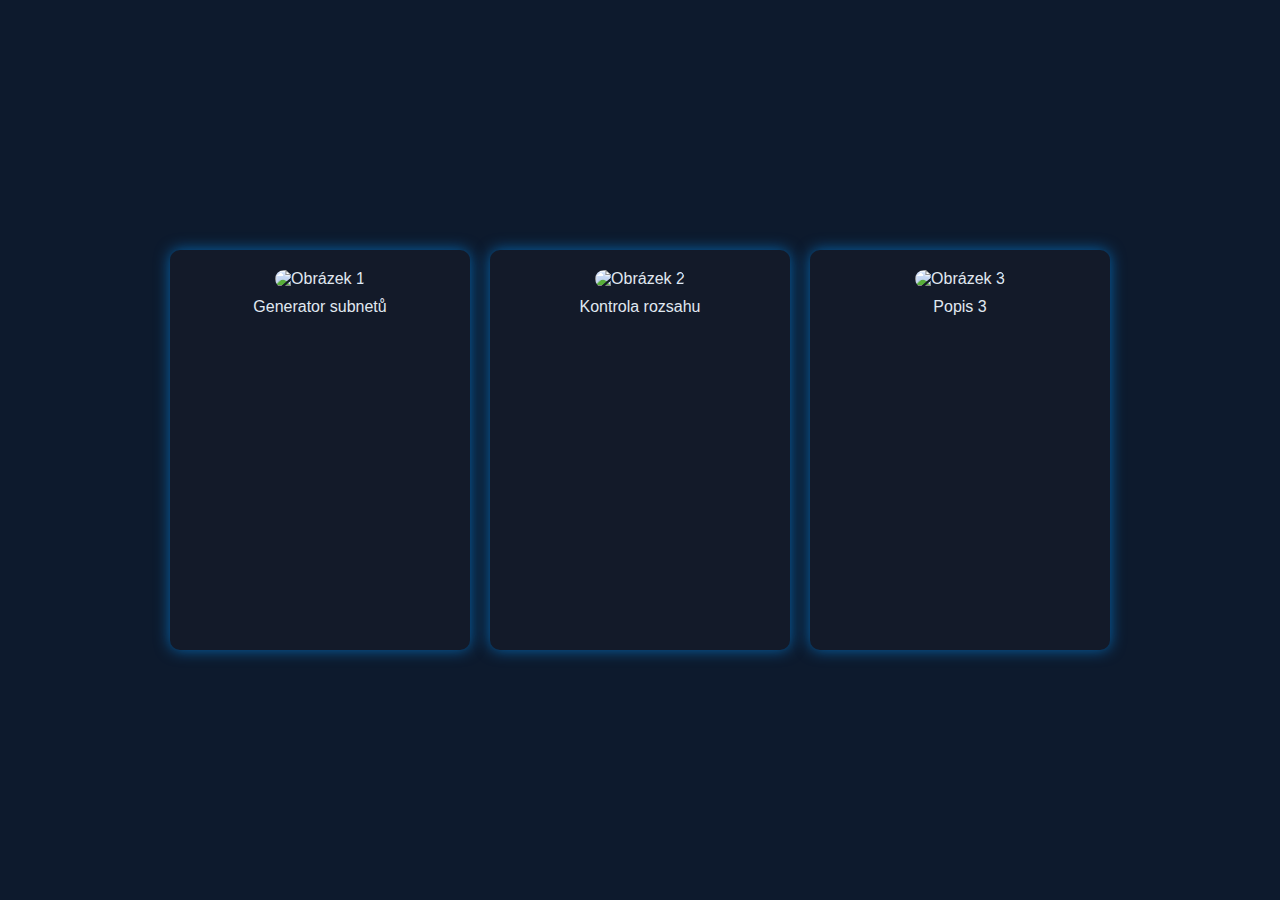
==== sing.html @ 2f6c7445 "Create sing.html" ====
<!DOCTYPE html>
<html lang="cs">
<head>
    <meta charset="UTF-8">
    <meta name="viewport" content="width=device-width, initial-scale=1.0">
    <title>Rozcestník</title>
    <style>
        * {
            box-sizing: border-box;
        }

        body {
            font-family: Arial, sans-serif;
            background: #0d1a2d;
            color: #e0e8f1;
            display: flex;
            justify-content: center;
            align-items: center;
            padding: 20px;
            height: 100vh;
            margin: 0;
        }

        .container {
            display: flex;
            flex-wrap: wrap;
            gap: 20px;
            justify-content: center;
        }

        .box {
            background: #131a29;
            padding: 20px;
            border-radius: 10px;
            box-shadow: 0 0 15px rgba(0, 150, 255, 0.6);
            width: 300px;
			height: 400px;
            text-align: center;
            cursor: pointer;
            transition: transform 0.3s;
        }

        .box:hover {
            transform: scale(1.05);
        }

        .box img {
            width: 100%;
            border-radius: 10px;
        }

        .box p {
            margin: 10px 0 0;
            color: #e0e8f1;
        }
    </style>
</head>
<body>
    <div class="container">
        <div class="box" onclick="location.href='subnetgen/gen.html'">
            <img src="obrazek1.jpg" alt="Obrázek 1">
            <p>Generator subnetů</p>
        </div>
        <div class="box" onclick="location.href='subnetuservalue/test.html'">
            <img src="obrazek2.jpg" alt="Obrázek 2">
            <p>Kontrola rozsahu</p>
        </div>
        <div class="box" onclick="location.href='stranka3.html'">
            <img src="obrazek3.jpg" alt="Obrázek 3">
            <p>Popis 3</p>
        </div>
    </div>
</body>
</html>
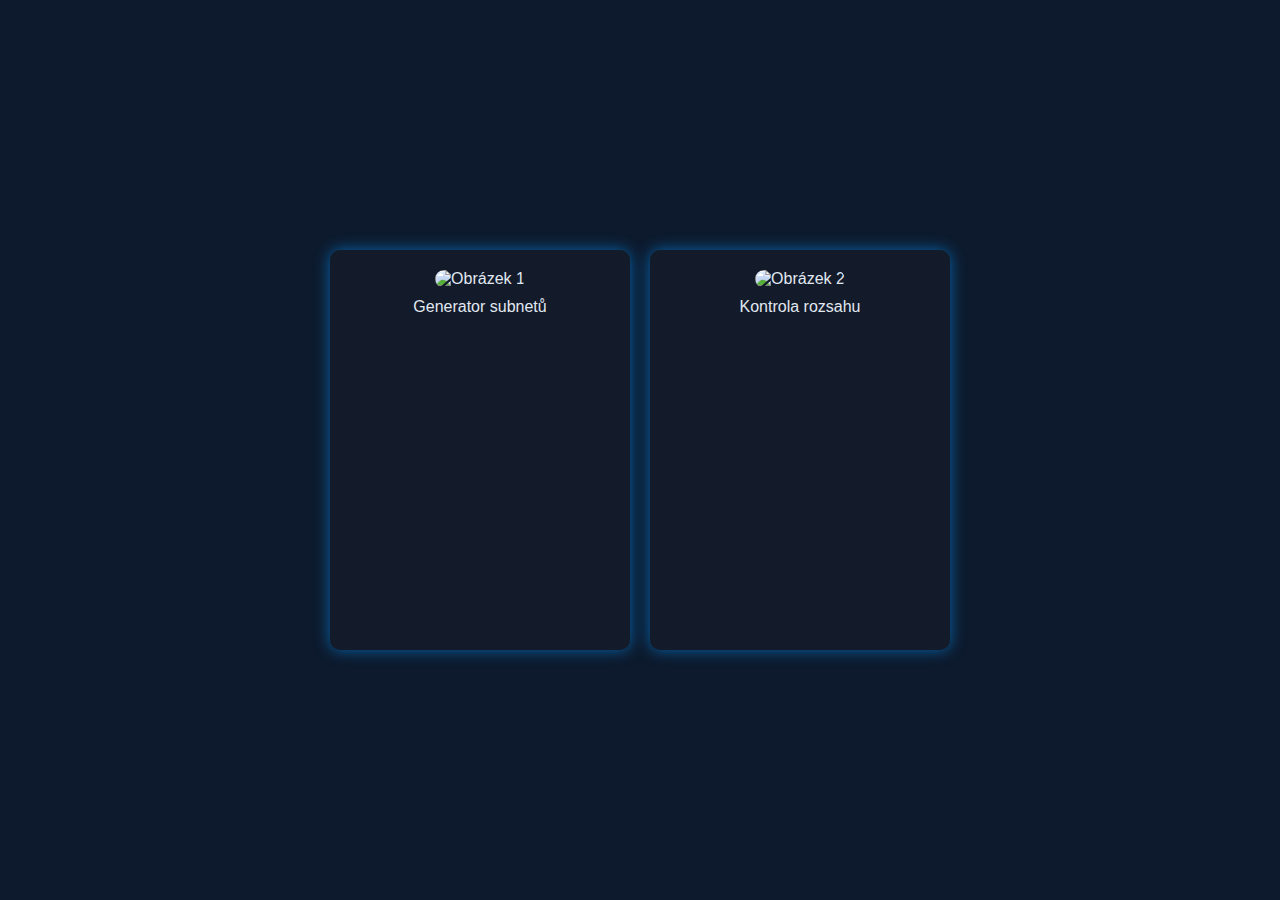
==== commit 4adf3d72: "Update sing.html" ====
--- a/sing.html
+++ b/sing.html
@@ -65,10 +65,6 @@
             <img src="obrazek2.jpg" alt="Obrázek 2">
             <p>Kontrola rozsahu</p>
         </div>
-        <div class="box" onclick="location.href='stranka3.html'">
-            <img src="obrazek3.jpg" alt="Obrázek 3">
-            <p>Popis 3</p>
-        </div>
     </div>
 </body>
 </html>
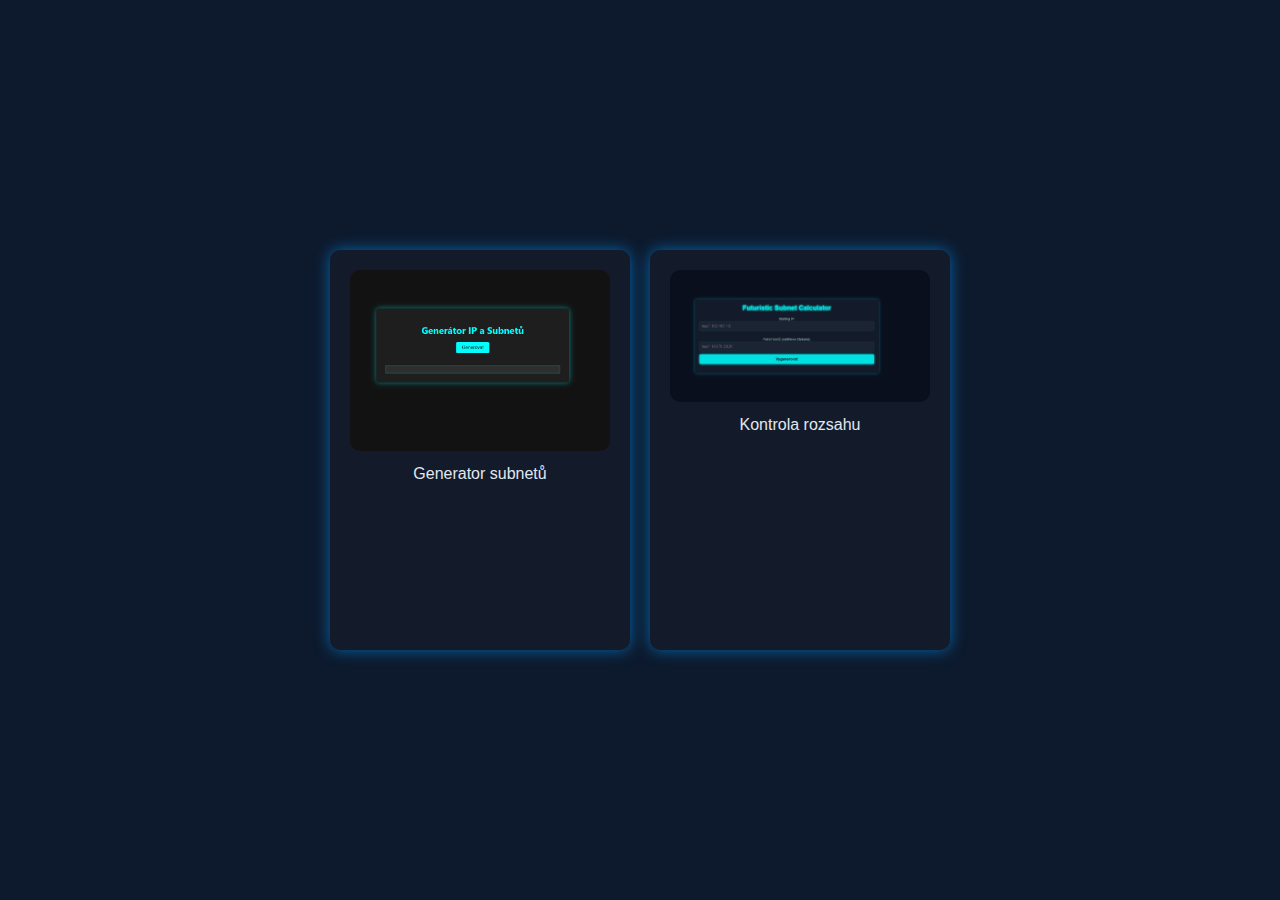
==== commit 35f9d59d: "Update sing.html" ====
--- a/sing.html
+++ b/sing.html
@@ -58,11 +58,11 @@
 <body>
     <div class="container">
         <div class="box" onclick="location.href='subnetgen/gen.html'">
-            <img src="obrazek1.jpg" alt="Obrázek 1">
+            <img src="IMAGES/GEN1.png" alt="Obrázek 1">
             <p>Generator subnetů</p>
         </div>
         <div class="box" onclick="location.href='subnetuservalue/test.html'">
-            <img src="obrazek2.jpg" alt="Obrázek 2">
+            <img src="IMAGES/GEN2.png" alt="Obrázek 2">
             <p>Kontrola rozsahu</p>
         </div>
     </div>
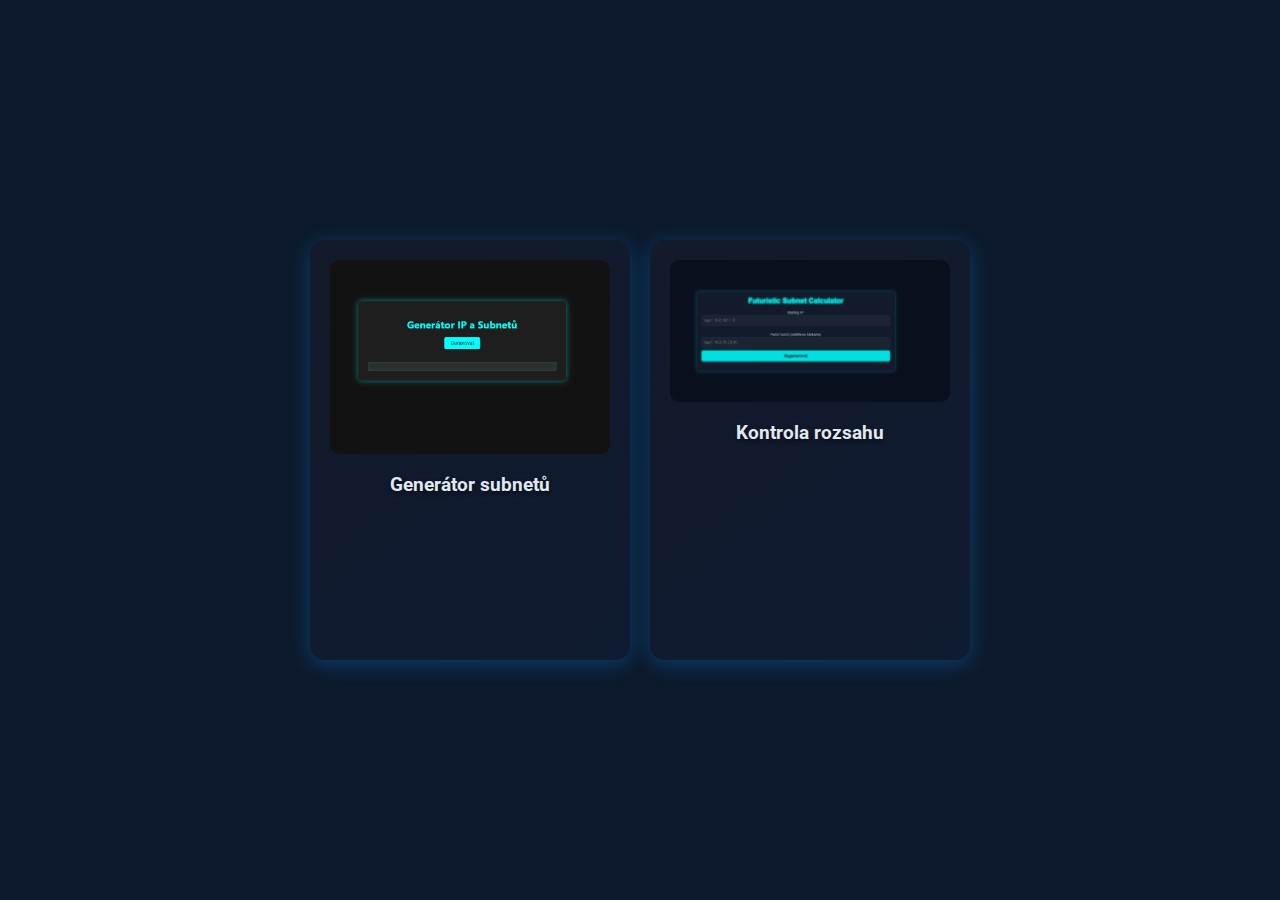
==== commit adfec484: "Update sing.html" ====
--- a/sing.html
+++ b/sing.html
@@ -4,13 +4,16 @@
     <meta charset="UTF-8">
     <meta name="viewport" content="width=device-width, initial-scale=1.0">
     <title>Rozcestník</title>
+    <link href="https://fonts.googleapis.com/css2?family=Roboto:wght@400;700&display=swap" rel="stylesheet">
     <style>
         * {
             box-sizing: border-box;
+            margin: 0;
+            padding: 0;
         }
 
         body {
-            font-family: Arial, sans-serif;
+            font-family: 'Roboto', sans-serif;
             background: #0d1a2d;
             color: #e0e8f1;
             display: flex;
@@ -23,35 +26,40 @@
 
         .container {
             display: flex;
-            flex-wrap: wrap;
             gap: 20px;
             justify-content: center;
+            flex-wrap: wrap;
         }
 
         .box {
-            background: #131a29;
+            background: linear-gradient(145deg, #131a29, #0f1b32);
             padding: 20px;
-            border-radius: 10px;
-            box-shadow: 0 0 15px rgba(0, 150, 255, 0.6);
-            width: 300px;
-			height: 400px;
+            border-radius: 15px;
+            box-shadow: 0 4px 20px rgba(0, 150, 255, 0.3);
+            width: 320px;
+            height: 420px;
             text-align: center;
             cursor: pointer;
-            transition: transform 0.3s;
+            transition: transform 0.3s, box-shadow 0.3s;
         }
 
         .box:hover {
             transform: scale(1.05);
+            box-shadow: 0 8px 25px rgba(0, 150, 255, 0.5);
         }
 
         .box img {
             width: 100%;
             border-radius: 10px;
+            box-shadow: inset 0 0 10px rgba(0, 0, 0, 0.4);
         }
 
         .box p {
-            margin: 10px 0 0;
+            margin: 15px 0 0;
+            font-size: 1.2em;
+            font-weight: 700;
             color: #e0e8f1;
+            text-shadow: 0 2px 4px rgba(0, 0, 0, 0.6);
         }
     </style>
 </head>
@@ -59,7 +67,7 @@
     <div class="container">
         <div class="box" onclick="location.href='subnetgen/gen.html'">
             <img src="IMAGES/GEN1.png" alt="Obrázek 1">
-            <p>Generator subnetů</p>
+            <p>Generátor subnetů</p>
         </div>
         <div class="box" onclick="location.href='subnetuservalue/test.html'">
             <img src="IMAGES/GEN2.png" alt="Obrázek 2">
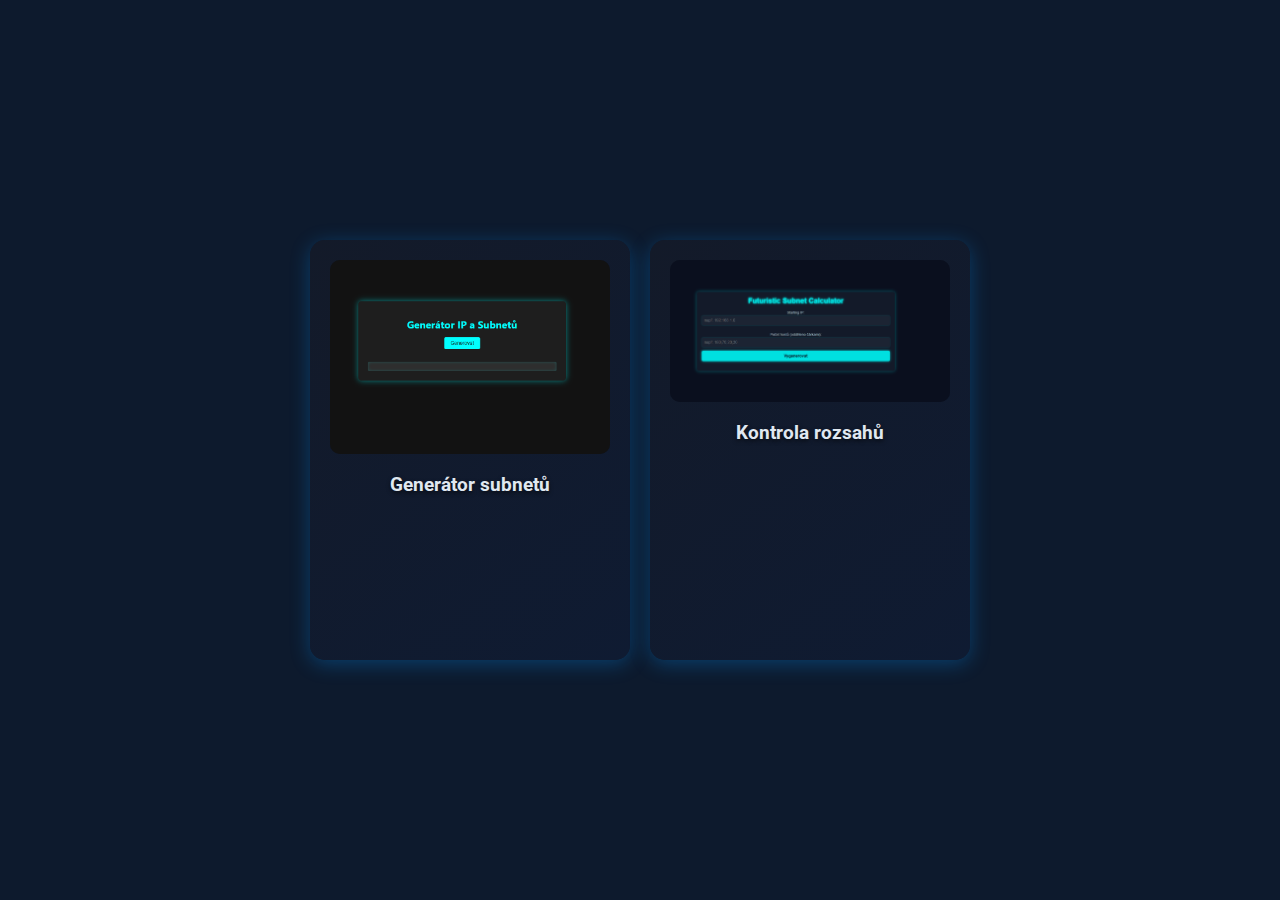
==== commit 1f871917: "Update sing.html" ====
--- a/sing.html
+++ b/sing.html
@@ -71,7 +71,7 @@
         </div>
         <div class="box" onclick="location.href='subnetuservalue/test.html'">
             <img src="IMAGES/GEN2.png" alt="Obrázek 2">
-            <p>Kontrola rozsahu</p>
+            <p>Kontrola rozsahů</p>
         </div>
     </div>
 </body>
